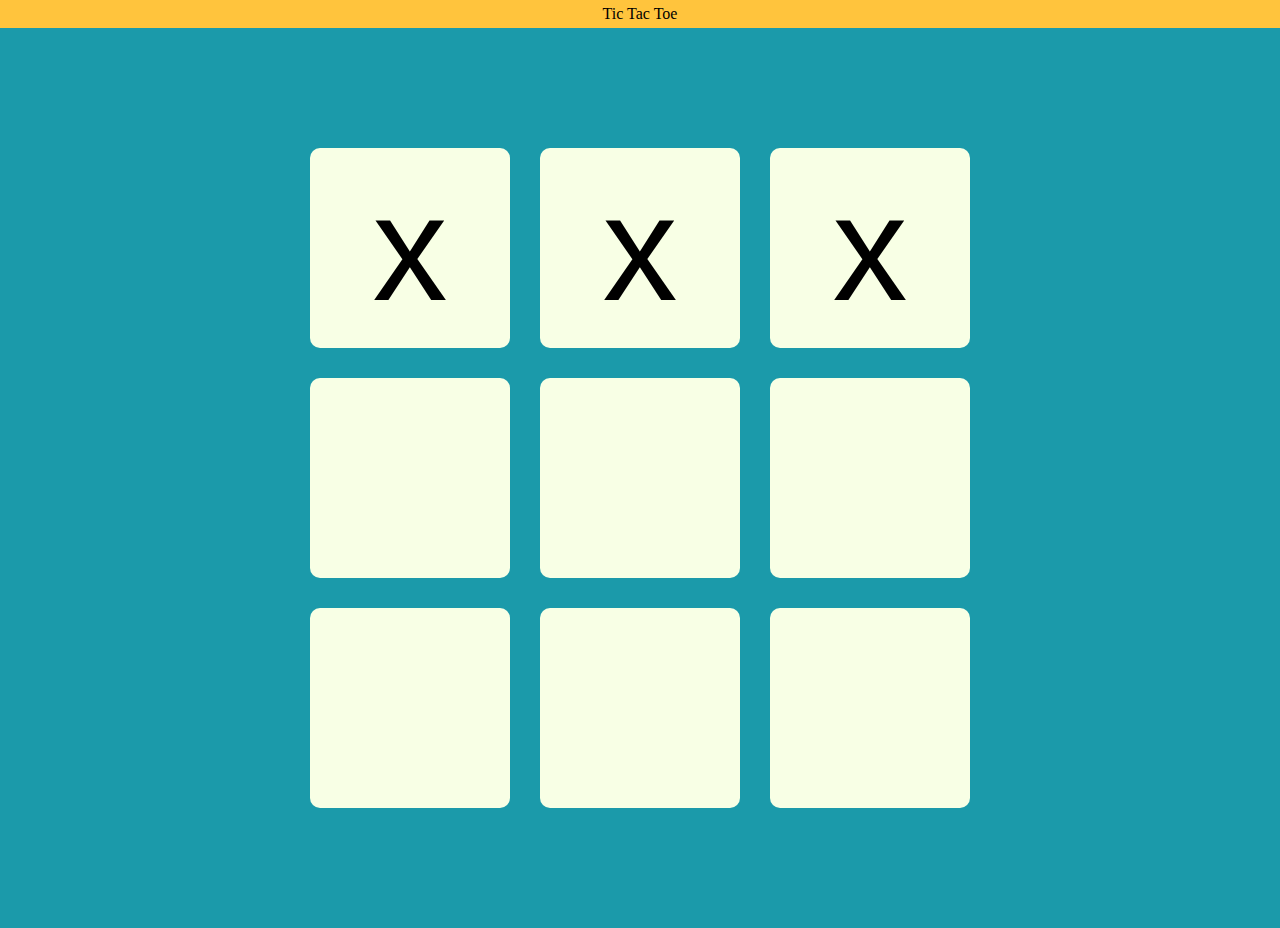
==== index.html @ 353d9340 "First problems : the addEventListener is hard to grasp." ====
<!DOCTYPE html>
<html lang="en">

<head>
    <meta charset="UTF-8">
    <meta name="viewport" content="width=device-width, initial-scale=1.0">
    <title>Tic Tac Toe</title>
    <link rel="stylesheet" href="./styles.css">
</head>

<body>
    <header>
        <nav>Tic Tac Toe</nav>
    </header>
    <main>
        <section class="grid">
            <div class="cell" id="100000000"></div>
            <div class="cell" id="010000000"></div>
            <div class="cell" id="001000000"></div>
            <div class="cell" id="000100000"></div>
            <div class="cell" id="000010000"></div>
            <div class="cell" id="000001000"></div>
            <div class="cell" id="000000100"></div>
            <div class="cell" id="000000010"></div>
            <div class="cell" id="000000001"></div>
        </section>
    </main>
    <footer>

    </footer>
    <script type="text/javascript" src="./scripts.js"></script>
</body>

</html>
---- styles.css ----
:root{
    --color-light : #F8FFE5;
    --color-good : #06D6A0;
    --color-bad: #EF476F;
    --color-background : #1B9AAA;
    --color-highlight :#FFC43D;

    --grid-font: arial;
}

/* RESET ALL BROWSER margins & paddings */
* {
    margin: 0;
    padding: 0;
    box-sizing: border-box;
}


body {
    background-color: var(--color-background) ;
}

nav {
    background-color: var(--color-highlight);
    margin:0;
    border: 0;
    padding: 5px;
    display: flex;
    justify-content: center;
}

main{
    display: flex;
    height: 100vh;
    justify-content: center;
    align-items: center;
    background-color: var(--color-background);
}

.grid{
    display: grid;
    grid-template: 1fr 1fr 1fr / 1fr 1fr 1fr;
    gap: 30px;
}

.cell{
    height: 200px;
    width: 200px;
    background-color: var(--color-light);
    border-radius: 10px;
    display: flex;
    justify-content: center;
    align-items: center;
    font-family: var(--grid-font);
    font-size:150px;
}

.cell:hover {
    transform: scale(1.2);
}
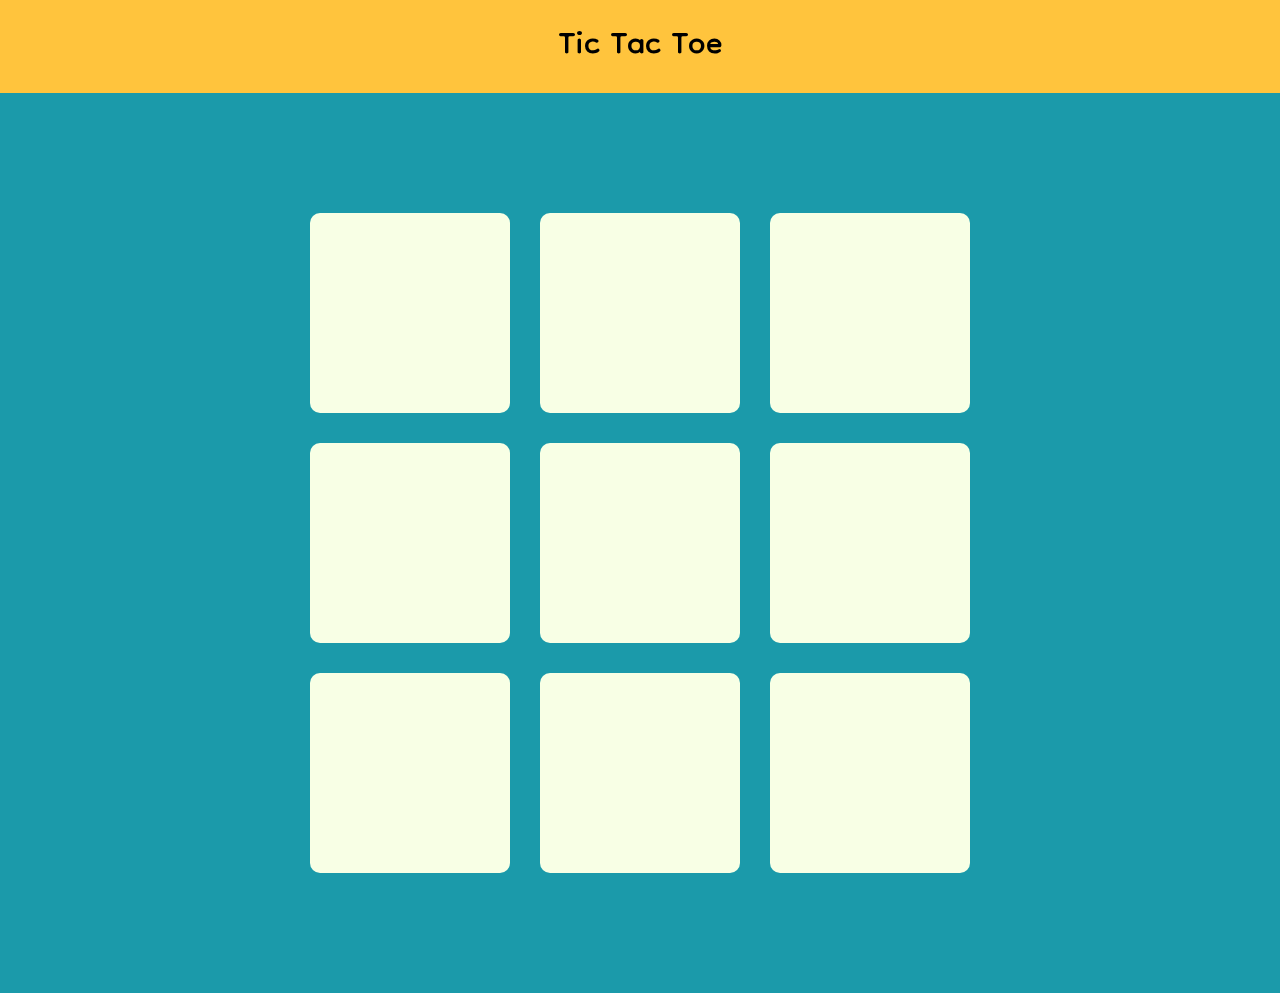
==== commit cac46f66: "New look and feel, more in the style of an industrial machine, but playful" ====
--- a/index.html
+++ b/index.html
@@ -6,6 +6,11 @@
     <meta name="viewport" content="width=device-width, initial-scale=1.0">
     <title>Tic Tac Toe</title>
     <link rel="stylesheet" href="./styles.css">
+
+    <!-- Fonts Import -->
+    <link rel="preconnect" href="https://fonts.googleapis.com">
+    <link rel="preconnect" href="https://fonts.gstatic.com" crossorigin>
+    <link href="https://fonts.googleapis.com/css2?family=Dongle&display=swap" rel="stylesheet">
 </head>
 
 <body>
@@ -15,8 +20,8 @@
     <main>
         <section class="grid">
             <div class="cell" id="100000000"></div>
-            <div class="cell" id="010000000"></div>
-            <div class="cell" id="001000000"></div>
+            <div class="cell" id="010000000">X</div>
+            <div class="cell" id="001000000">x</div>
             <div class="cell" id="000100000"></div>
             <div class="cell" id="000010000"></div>
             <div class="cell" id="000001000"></div>
--- a/styles.css
+++ b/styles.css
@@ -5,7 +5,8 @@
     --color-background : #1B9AAA;
     --color-highlight :#FFC43D;
 
-    --grid-font: arial;
+    --grid-font: "Dongle", sans-serif;
+    --grid-font-size: 300px;
 }
 
 /* RESET ALL BROWSER margins & paddings */
@@ -24,9 +25,11 @@
     background-color: var(--color-highlight);
     margin:0;
     border: 0;
-    padding: 5px;
+    padding: 10px;
     display: flex;
     justify-content: center;
+    font-family: var(--grid-font);
+    font-size: 50px;
 }
 
 main{
@@ -43,6 +46,7 @@
     gap: 30px;
 }
 
+/* Cells styles  */
 .cell{
     height: 200px;
     width: 200px;
@@ -52,9 +56,18 @@
     justify-content: center;
     align-items: center;
     font-family: var(--grid-font);
-    font-size:150px;
+    font-size:var(--grid-font-size);
 }
 
-.cell:hover {
+.winning-cell {
+    height: 200px;
+    width: 200px;
+    background-color: var(--color-good);
+    border-radius: 10px;
+    font-family: var(--grid-font);
+    font-size:var(--grid-font-size);
+}
+
+.clickable:hover {
     transform: scale(1.2);
 }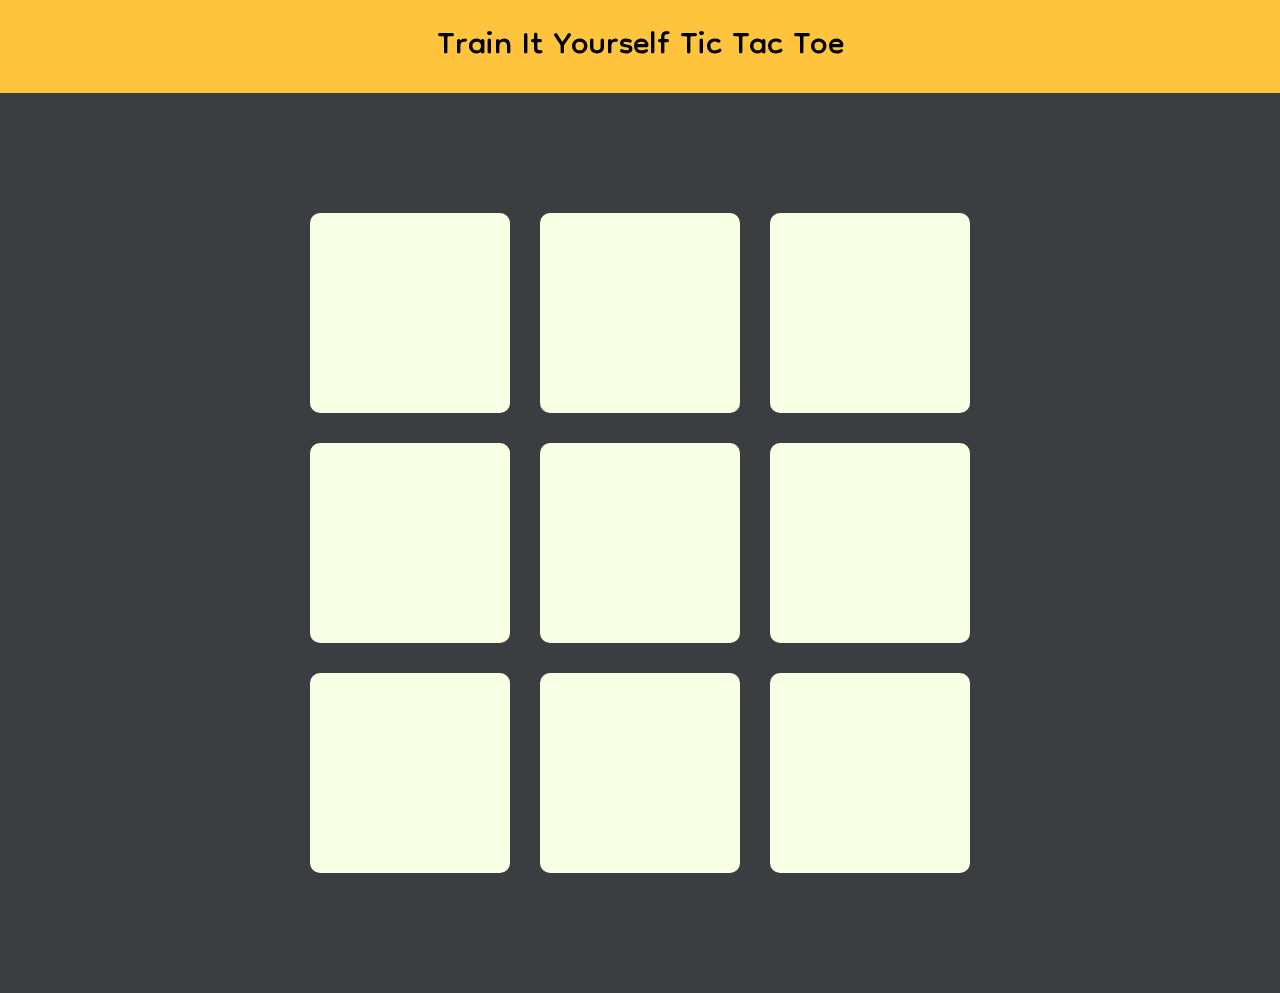
==== commit 12947a30: "New look and feel" ====
--- a/index.html
+++ b/index.html
@@ -15,7 +15,7 @@
 
 <body>
     <header>
-        <nav>Tic Tac Toe</nav>
+        <nav>Train It Yourself Tic Tac Toe</nav>
     </header>
     <main>
         <section class="grid">
@@ -29,6 +29,7 @@
             <div class="cell" id="000000010"></div>
             <div class="cell" id="000000001"></div>
         </section>
+        <button id="rematch-button">rematch</button>
     </main>
     <footer>
 
--- a/styles.css
+++ b/styles.css
@@ -2,7 +2,8 @@
     --color-light : #F8FFE5;
     --color-good : #06D6A0;
     --color-bad: #EF476F;
-    --color-background : #1B9AAA;
+    /* #1B9AAA; */
+    --color-background : #3C3D40;
     --color-highlight :#FFC43D;
 
     --grid-font: "Dongle", sans-serif;
@@ -34,6 +35,7 @@
 
 main{
     display: flex;
+    flex-direction: column;
     height: 100vh;
     justify-content: center;
     align-items: center;
@@ -68,6 +70,38 @@
     font-size:var(--grid-font-size);
 }
 
+.losing-cell {
+    height: 200px;
+    width: 200px;
+    background-color: var(--color-bad);
+    border-radius: 10px;
+    font-family: var(--grid-font);
+    font-size:var(--grid-font-size);
+}
+
 .clickable:hover {
     transform: scale(1.2);
+}
+
+
+/* Rematch button */
+
+#rematch-button {
+    margin: 30px;
+    border: 0;
+    padding: 10px;
+    width: 200px;
+    border-radius: 10px;
+    font-family: var(--grid-font);
+    font-size: 50px;
+    background-color: var(--color-light);
+}
+
+#rematch-button:hover {
+    background-color: var(--color-good);
+    transform: scale(1.2);
+}
+
+.hidden{
+    display: none;
 }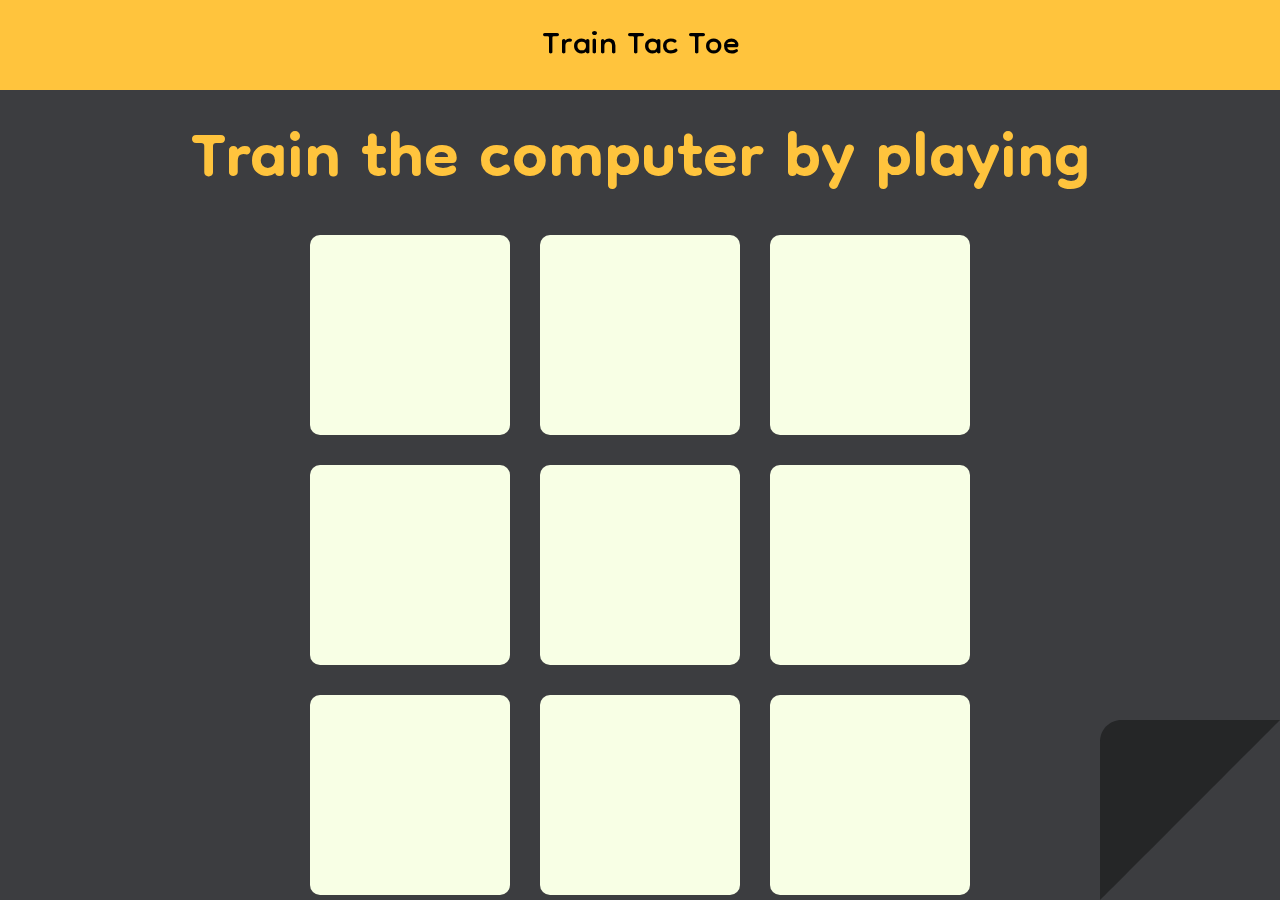
==== commit a5ee3219: "Gamefeel improved with a lot of animations and added a way to change page and see the inside" ====
--- a/index.html
+++ b/index.html
@@ -15,21 +15,55 @@
 
 <body>
     <header>
-        <nav>Train It Yourself Tic Tac Toe</nav>
+        <nav>Train Tac Toe
+            <img src="./PageCorner.svg" id="switch-interfaces-button">
+            
+        </nav>
     </header>
     <main>
-        <section class="grid">
-            <div class="cell" id="100000000"></div>
-            <div class="cell" id="010000000">X</div>
-            <div class="cell" id="001000000">x</div>
-            <div class="cell" id="000100000"></div>
-            <div class="cell" id="000010000"></div>
-            <div class="cell" id="000001000"></div>
-            <div class="cell" id="000000100"></div>
-            <div class="cell" id="000000010"></div>
-            <div class="cell" id="000000001"></div>
-        </section>
-        <button id="rematch-button">rematch</button>
+        <div id="play-interface" class="">
+            <!-- The double div was needed in order to select th play-interface with its Id in JS and still have the class apply in CSS, otherwise specificity made it not hide -->
+            <div id="play-interface-inner-container">
+                <h1>Train the computer by playing</h1>
+                <section class="grid">
+                    <div class="cell" id="100000000"></div>
+                    <div class="cell" id="010000000"></div>
+                    <div class="cell" id="001000000"></div>
+                    <div class="cell" id="000100000"></div>
+                    <div class="cell" id="000010000"></div>
+                    <div class="cell" id="000001000"></div>
+                    <div class="cell" id="000000100"></div>
+                    <div class="cell" id="000000010"></div>
+                    <div class="cell" id="000000001"></div>
+                </section>
+                <button id="rematch-button">rematch</button>
+
+            </div>
+        </div>
+        <div id="machine-interface" class="hidden">
+            <h2>How does it work ?</h2>
+            <p>Lorem ipsum dolor sit amet consectetur adipisicing elit. Quia molestiae, magni eos quos ut autem ipsa
+                neque quibusdam obcaecati, vero possimus exercitationem, nam sunt consequatur laborum fugiat voluptatum.
+                Cumque, enim.
+                Excepturi, doloribus? Impedit, expedita omnis explicabo amet nihil, repellat fugit quos corrupti
+                asperiores pariatur, cupiditate ducimus consequatur? Consectetur nesciunt iusto, at aliquid vero sit ex
+                consequuntur nostrum alias rem a?
+                Aperiam quis non hic impedit! Cupiditate temporibus qui deserunt eveniet tenetur ducimus ea
+                exercitationem cumque, doloremque voluptate aliquam ut aliquid provident consequatur quis suscipit
+                dolores saepe earum accusamus impedit beatae.
+                Vitae, a consequatur corporis consequuntur nostrum cumque id quidem ratione aut nesciunt modi at,
+                repellat animi unde, numquam nam aperiam excepturi porro suscipit. Facilis vero eum error maiores esse
+                asperiores!
+            </p>
+
+            <h2>What does the data look like ?</h2>
+            <ul>
+                <li>une ligne</li>
+                <li>une ligne</li>
+                <li>une ligne</li>
+                <li>une ligne</li>
+            </ul>
+        </div>
     </main>
     <footer>
 
--- a/styles.css
+++ b/styles.css
@@ -1,10 +1,10 @@
-:root{
-    --color-light : #F8FFE5;
-    --color-good : #06D6A0;
+:root {
+    --color-light: #F8FFE5;
+    --color-good: #06D6A0;
     --color-bad: #EF476F;
     /* #1B9AAA; */
-    --color-background : #3C3D40;
-    --color-highlight :#FFC43D;
+    --color-background: #3C3D40;
+    --color-highlight: #FFC43D;
 
     --grid-font: "Dongle", sans-serif;
     --grid-font-size: 300px;
@@ -19,12 +19,13 @@
 
 
 body {
-    background-color: var(--color-background) ;
+    background-color: var(--color-background);
 }
 
 nav {
+    height: 10vh;
     background-color: var(--color-highlight);
-    margin:0;
+    margin: 0;
     border: 0;
     padding: 10px;
     display: flex;
@@ -33,23 +34,32 @@
     font-size: 50px;
 }
 
-main{
-    display: flex;
-    flex-direction: column;
-    height: 100vh;
-    justify-content: center;
+h1 {
+    font-family: var(--grid-font);
+    font-size: 100px;
+    color: var(--color-highlight);
+
+}
+
+#play-interface-inner-container {
+    display: grid;
+    grid-template: 1fr 3fr 1fr / 1fr;
+    height: 90vh;
+    justify-items: center;
     align-items: center;
     background-color: var(--color-background);
 }
 
-.grid{
+
+
+.grid {
     display: grid;
     grid-template: 1fr 1fr 1fr / 1fr 1fr 1fr;
     gap: 30px;
 }
 
 /* Cells styles  */
-.cell{
+.cell {
     height: 200px;
     width: 200px;
     background-color: var(--color-light);
@@ -58,7 +68,12 @@
     justify-content: center;
     align-items: center;
     font-family: var(--grid-font);
-    font-size:var(--grid-font-size);
+    font-size: var(--grid-font-size);
+    /* user-select help with the behavior of the game by not letting mouse pointer change to select mode */
+    user-select: none;
+    transition-property: transform;
+    transition-duration: .15s;
+    transition-timing-function: ease-in-out;
 }
 
 .winning-cell {
@@ -67,7 +82,7 @@
     background-color: var(--color-good);
     border-radius: 10px;
     font-family: var(--grid-font);
-    font-size:var(--grid-font-size);
+    font-size: var(--grid-font-size);
 }
 
 .losing-cell {
@@ -76,11 +91,21 @@
     background-color: var(--color-bad);
     border-radius: 10px;
     font-family: var(--grid-font);
-    font-size:var(--grid-font-size);
+    font-size: var(--grid-font-size);
 }
 
 .clickable:hover {
     transform: scale(1.2);
+    transition-property: transform;
+    transition-duration: .3s;
+    transition-timing-function: ease-in-out;
+}
+
+.ticked-by-computer {
+    transform: scale(1.2);
+    transition-property: transform;
+    transition-duration: .3s;
+    transition-timing-function: ease-in-out;
 }
 
 
@@ -102,6 +127,31 @@
     transform: scale(1.2);
 }
 
-.hidden{
+.hidden {
     display: none;
+}
+
+
+/* switching between interfaces */
+
+#switch-interfaces-button {
+    width:20vh;
+    background-color: none;
+    border: 0;
+    position: absolute;
+    bottom: 0px;
+    right: 0px;
+    /* position: sticky;
+    bottom: 0px; right: 0px; */
+
+}
+
+#switch-interfaces-button:hover {
+    transform: scale(2);
+    position: absolute;
+    bottom: 0px;
+    right: 0px;
+    transition-property: transform;
+    transition-duration: .5s;
+    transition-timing-function: linear;
 }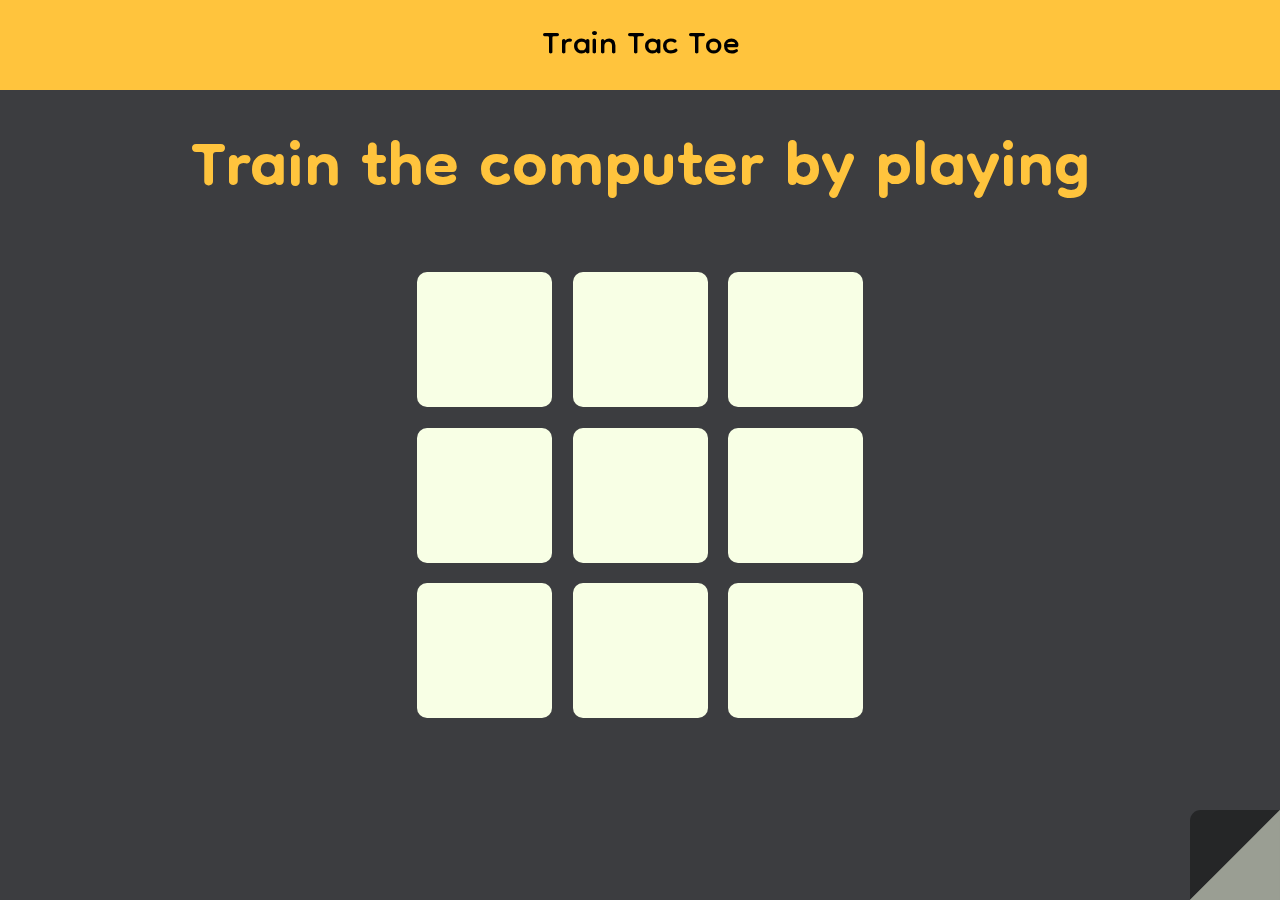
==== commit d6c60345: "Added the functionnality to see history of the last game, but can't reset it yet." ====
--- a/index.html
+++ b/index.html
@@ -5,8 +5,7 @@
     <meta charset="UTF-8">
     <meta name="viewport" content="width=device-width, initial-scale=1.0">
     <title>Tic Tac Toe</title>
-    <link rel="stylesheet" href="./styles.css">
-
+    <link rel="stylesheet" href="styles.css">
     <!-- Fonts Import -->
     <link rel="preconnect" href="https://fonts.googleapis.com">
     <link rel="preconnect" href="https://fonts.gstatic.com" crossorigin>
@@ -15,15 +14,14 @@
 
 <body>
     <header>
-        <nav>Train Tac Toe
-            <img src="./PageCorner.svg" id="switch-interfaces-button">
-            
+        <nav id="navbar">Train Tac Toe
+
+
         </nav>
     </header>
-    <main>
-        <div id="play-interface" class="">
-            <!-- The double div was needed in order to select th play-interface with its Id in JS and still have the class apply in CSS, otherwise specificity made it not hide -->
-            <div id="play-interface-inner-container">
+    <div class="scene scene--card">
+        <div class="card" id="interface">
+            <div class="card-face card-front-face">
                 <h1>Train the computer by playing</h1>
                 <section class="grid">
                     <div class="cell" id="100000000"></div>
@@ -37,38 +35,38 @@
                     <div class="cell" id="000000001"></div>
                 </section>
                 <button id="rematch-button">rematch</button>
-
+                <img src="./PageCorner.svg" class="flip-button" id="front-face-flip-button">
+            </div>
+            <div class="card-face card-back-face">
+                <section>
+                    <h2>You are inside the computer</h2>
+                    <p>This is where all of its data live. He remenbers each of his moves, from every game and then
+                        updates
+                        his knowledge based on wether he won or lost the game.
+                    </p>
+                </section>
+                <section>
+                    <h2>What does the data look like ?</h2>
+                    <ul>
+                        <li>une ligne</li>
+                        <li>une ligne</li>
+                        <li>une ligne</li>
+                        <li>une ligne</li>
+                        <li>une ligne</li>
+                    </ul>
+                </section>
+                <section>
+                    <h2>What the computer remembers about this game</h2>
+                    <ul id="game-history">
+                        <li>Play a game to see the history appear here</li>
+                    </ul>
+                </section>
+                <img src="./PageCorner.svg" class="flip-button" id="back-face-flip-button">
             </div>
         </div>
-        <div id="machine-interface" class="hidden">
-            <h2>How does it work ?</h2>
-            <p>Lorem ipsum dolor sit amet consectetur adipisicing elit. Quia molestiae, magni eos quos ut autem ipsa
-                neque quibusdam obcaecati, vero possimus exercitationem, nam sunt consequatur laborum fugiat voluptatum.
-                Cumque, enim.
-                Excepturi, doloribus? Impedit, expedita omnis explicabo amet nihil, repellat fugit quos corrupti
-                asperiores pariatur, cupiditate ducimus consequatur? Consectetur nesciunt iusto, at aliquid vero sit ex
-                consequuntur nostrum alias rem a?
-                Aperiam quis non hic impedit! Cupiditate temporibus qui deserunt eveniet tenetur ducimus ea
-                exercitationem cumque, doloremque voluptate aliquam ut aliquid provident consequatur quis suscipit
-                dolores saepe earum accusamus impedit beatae.
-                Vitae, a consequatur corporis consequuntur nostrum cumque id quidem ratione aut nesciunt modi at,
-                repellat animi unde, numquam nam aperiam excepturi porro suscipit. Facilis vero eum error maiores esse
-                asperiores!
-            </p>
-
-            <h2>What does the data look like ?</h2>
-            <ul>
-                <li>une ligne</li>
-                <li>une ligne</li>
-                <li>une ligne</li>
-                <li>une ligne</li>
-            </ul>
-        </div>
-    </main>
-    <footer>
-
-    </footer>
+    </div>
     <script type="text/javascript" src="./scripts.js"></script>
+    <script type="text/javascript" src="./functions.js"></script>
 </body>
 
 </html>--- a/styles.css
+++ b/styles.css
@@ -4,10 +4,14 @@
     --color-bad: #EF476F;
     /* #1B9AAA; */
     --color-background: #3C3D40;
+    --color-blend-bg-lgt: #9A9E93;
     --color-highlight: #FFC43D;
 
     --grid-font: "Dongle", sans-serif;
-    --grid-font-size: 300px;
+    --grid-font-size: calc(var(--cell-size)* 3 /2);
+
+    --cell-size: 15vh;
+    --mini-cell-size: 3vh;
 }
 
 /* RESET ALL BROWSER margins & paddings */
@@ -17,9 +21,8 @@
     box-sizing: border-box;
 }
 
-
 body {
-    background-color: var(--color-background);
+    background-color: var(--color-blend-bg-lgt);
 }
 
 nav {
@@ -41,27 +44,29 @@
 
 }
 
-#play-interface-inner-container {
-    display: grid;
-    grid-template: 1fr 3fr 1fr / 1fr;
-    height: 90vh;
-    justify-items: center;
-    align-items: center;
-    background-color: var(--color-background);
-}
-
-
+h2 {
+    font-family: var(--grid-font);
+    font-size: 60px;
+    color: var(--color-highlight);
+
+}
+
+
+
+ul {
+    list-style-type: none;
+}
 
 .grid {
     display: grid;
     grid-template: 1fr 1fr 1fr / 1fr 1fr 1fr;
-    gap: 30px;
+    gap: calc(var(--cell-size)*30 /200);
 }
 
 /* Cells styles  */
 .cell {
-    height: 200px;
-    width: 200px;
+    height: var(--cell-size);
+    width: var(--cell-size);
     background-color: var(--color-light);
     border-radius: 10px;
     display: flex;
@@ -77,8 +82,8 @@
 }
 
 .winning-cell {
-    height: 200px;
-    width: 200px;
+    height: var(--cell-size);
+    width: var(--cell-size);
     background-color: var(--color-good);
     border-radius: 10px;
     font-family: var(--grid-font);
@@ -86,8 +91,8 @@
 }
 
 .losing-cell {
-    height: 200px;
-    width: 200px;
+    height: var(--cell-size);
+    width: var(--cell-size);
     background-color: var(--color-bad);
     border-radius: 10px;
     font-family: var(--grid-font);
@@ -97,14 +102,15 @@
 .clickable:hover {
     transform: scale(1.2);
     transition-property: transform;
-    transition-duration: .3s;
+    transition-duration: .15s;
     transition-timing-function: ease-in-out;
+    cursor: pointer;
 }
 
 .ticked-by-computer {
     transform: scale(1.2);
     transition-property: transform;
-    transition-duration: .3s;
+    transition-duration: .15s;
     transition-timing-function: ease-in-out;
 }
 
@@ -112,10 +118,10 @@
 /* Rematch button */
 
 #rematch-button {
-    margin: 30px;
+    margin: calc(var(--cell-size)*30 /200);
     border: 0;
     padding: 10px;
-    width: 200px;
+    width: var(--cell-size);
     border-radius: 10px;
     font-family: var(--grid-font);
     font-size: 50px;
@@ -125,6 +131,7 @@
 #rematch-button:hover {
     background-color: var(--color-good);
     transform: scale(1.2);
+    cursor: pointer;
 }
 
 .hidden {
@@ -134,24 +141,129 @@
 
 /* switching between interfaces */
 
-#switch-interfaces-button {
-    width:20vh;
+.flip-button {
+    width: 10vh;
     background-color: none;
     border: 0;
+}
+
+.flip-button:hover {
+    transform: scale(2)translate(-2.5vh, -2.5vh);
+    transition-property: transform;
+    transition-duration: .3s;
+    transition-timing-function: linear;
+
+}
+
+#front-face-flip-button {
     position: absolute;
     bottom: 0px;
     right: 0px;
-    /* position: sticky;
-    bottom: 0px; right: 0px; */
-
-}
-
-#switch-interfaces-button:hover {
-    transform: scale(2);
+}
+
+#back-face-flip-button {
     position: absolute;
     bottom: 0px;
-    right: 0px;
-    transition-property: transform;
-    transition-duration: .5s;
+    left: 0px;
+    transform: rotate(90deg);
+}
+
+#back-face-flip-button:hover {
+    position: absolute;
+    bottom: 0px;
+    left: 0px;
+    transform: rotate(90deg) scale(2) translate(-2.5vh, -2.5vh);
+    transition-property: transform;
+    transition-duration: .3s;
     transition-timing-function: linear;
+}
+
+/* Part about the machine interface (backside) */
+
+
+.card-back-face section {
+    max-width: max-content;
+    place-self: center;
+}
+
+/* GAME HISTORY SECTION */
+
+#game-history {
+    display: flex;
+    flex-direction: row;
+    flex-wrap: wrap;
+}
+
+
+.mini-grid {
+    display: grid;
+    grid-template: 1fr 1fr 1fr / 1fr 1fr 1fr;
+    gap: calc(var(--mini-cell-size)*30 /200);
+    margin: calc(var(--mini-cell-size)*30 /50);
+    width: calc(var(--mini-cell-size)*3 +var(--mini-cell-size)*60 /200);
+}
+
+.mini-cell {
+    height: var(--mini-cell-size);
+    width: var(--mini-cell-size);
+    background-color: var(--color-light);
+    border-radius: 5px;
+    display: flex;
+    justify-content: center;
+    align-items: center;
+    font-family: var(--grid-font);
+    font-size: var(--mini-cell-size);
+    /* user-select help with the behavior of the game by not letting mouse pointer change to select mode */
+    user-select: none;
+}
+
+
+/* Part about flipping the card */
+.scene {
+    width: 100vw;
+    height: 90vh;
+    perspective: 600px;
+}
+
+.card {
+    position: relative;
+    width: 100%;
+    height: 100%;
+    transform-style: preserve-3d;
+    transition: transform .5s;
+}
+
+.card.is-flipped {
+    transform: rotateY(-180deg);
+}
+
+.card-face {
+    position: absolute;
+    width: 100%;
+    height: 100%;
+    backface-visibility: hidden;
+
+
+}
+
+.card-front-face {
+
+    background-color: var(--color-background);
+    display: grid;
+    grid-template: 1fr 3fr 1fr / 1fr;
+    justify-items: center;
+    align-items: center;
+}
+
+.card-back-face {
+
+    transform: rotateY(180deg);
+
+    background-color: var(--color-background);
+    display: grid;
+    grid-template: 1fr 1fr / 1fr 1fr;
+    justify-items: center;
+    align-items: center;
+
+    padding: 50px;
 }